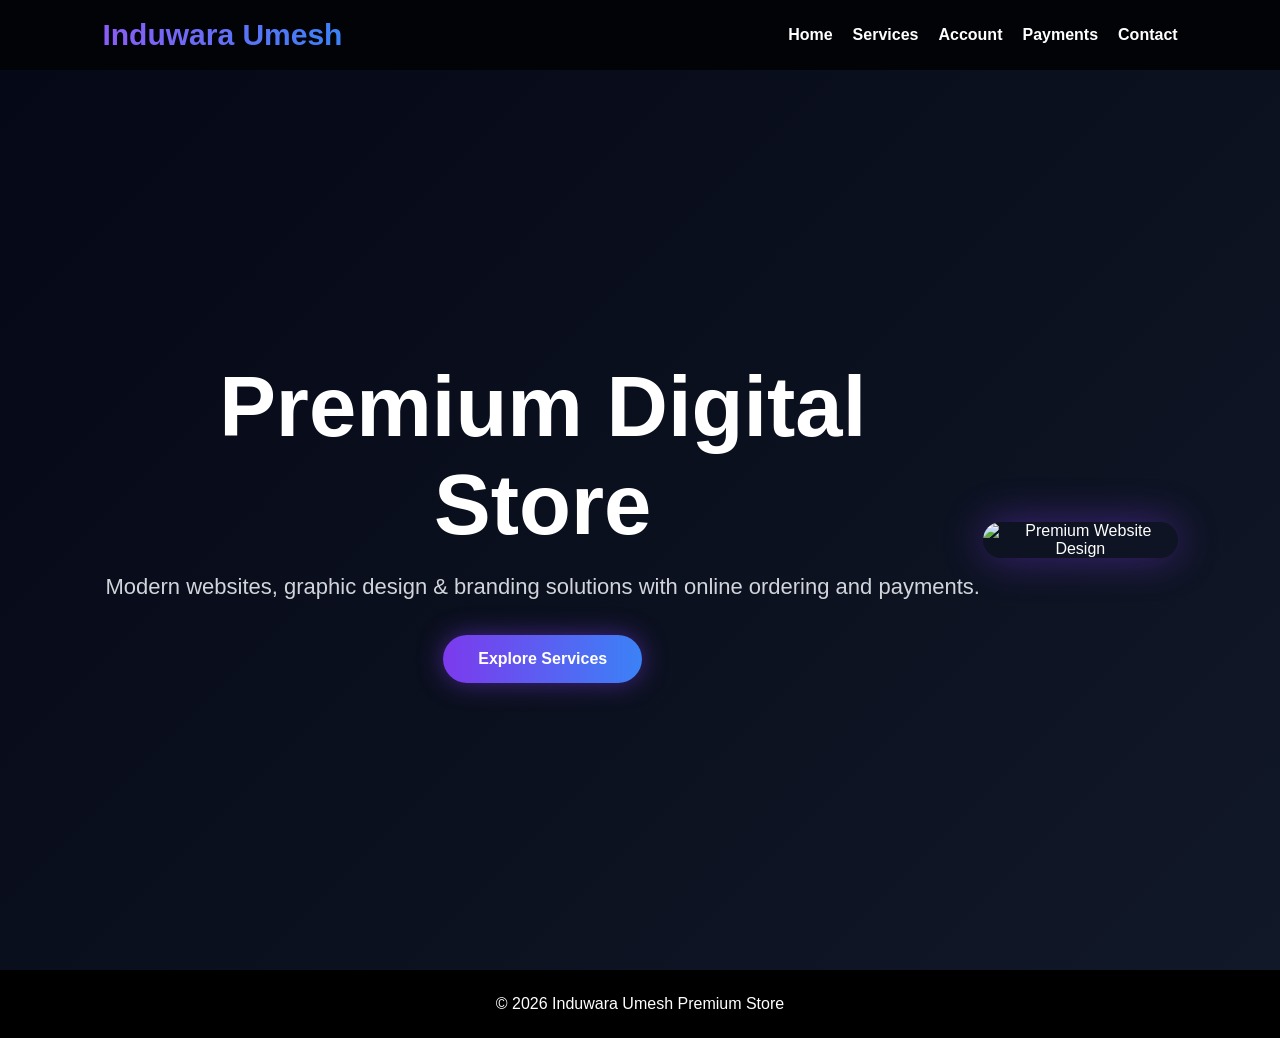
==== index.html @ c4bdc0ab "Add files via upload" ====
<!DOCTYPE html>
<html>
<head>
<meta charset="utf-8">
<meta name="viewport" content="width=device-width, initial-scale=1">
<title>Induwara Umesh</title>
<link rel="stylesheet" href="style.css">
</head>
<body>


<header>
<nav>
<div class="logo">Induwara Umesh</div>
<ul>
<li><a href="index.html">Home</a></li>
<li><a href="services.html">Services</a></li>
<li><a href="account.html">Account</a></li>
<li><a href="payments.html">Payments</a></li>
<li><a href="contact.html">Contact</a></li>
</ul>
</nav>
</header>



<section class="hero">
<div>
<h1>Premium Digital Store</h1>
<p>Modern websites, graphic design & branding solutions with online ordering and payments.</p>
<a class="btn" href="services.html">Explore Services</a>
</div>

<div class="hero-image">
<img src="https://images.unsplash.com/photo-1498050108023-c5249f4df085?q=80&w=1200&auto=format&fit=crop" alt="Premium Website Design">
</div>

</section>


<footer>© 2026 Induwara Umesh Premium Store</footer>

<script src="script.js"></script>

</body>
</html>
---- style.css ----
*{margin:0;padding:0;box-sizing:border-box}
body{
font-family:Arial,sans-serif;
background:#070b1a;
color:white;
overflow-x:hidden;
}
header{
position:sticky;
top:0;
z-index:1000;
background:rgba(0,0,0,.7);
backdrop-filter:blur(15px);
padding:18px 8%;
}
nav{
display:flex;
justify-content:space-between;
align-items:center;
}
.logo{
font-size:30px;
font-weight:bold;
background:linear-gradient(90deg,#8b5cf6,#3b82f6);
-webkit-background-clip:text;
-webkit-text-fill-color:transparent;
}
nav ul{
display:flex;
gap:20px;
list-style:none;
}
nav a{
text-decoration:none;
color:white;
font-weight:bold;
transition:.3s;
}
nav a:hover{color:#8b5cf6}

.hero{
min-height:100vh;
display:flex;
align-items:center;
justify-content:center;
text-align:center;
padding:0 8%;
background:linear-gradient(135deg,#050816,#111827);
}
.hero h1{
font-size:85px;
margin-bottom:20px;
}
.hero p{
font-size:22px;
color:#d1d5db;
margin-bottom:35px;
}
.btn{
display:inline-block;
padding:15px 35px;
border-radius:50px;
background:linear-gradient(90deg,#7c3aed,#3b82f6);
color:white;
text-decoration:none;
font-weight:bold;
transition:.3s;
box-shadow:0 0 25px rgba(124,58,237,.5);
}
.btn:hover{
transform:translateY(-5px) scale(1.03);
}
.page{
padding:100px 8%;
min-height:100vh;
}
.title{
font-size:55px;
margin-bottom:40px;
background:linear-gradient(90deg,#8b5cf6,#3b82f6);
-webkit-background-clip:text;
-webkit-text-fill-color:transparent;
}
.grid{
display:grid;
grid-template-columns:repeat(auto-fit,minmax(300px,1fr));
gap:30px;
}
.card{
background:rgba(255,255,255,.05);
padding:30px;
border-radius:25px;
border:1px solid rgba(255,255,255,.08);
transition:.4s;
}
.card:hover{
transform:translateY(-10px);
box-shadow:0 0 35px rgba(124,58,237,.35);
}
.card img{
width:100%;
height:220px;
object-fit:cover;
border-radius:18px;
margin-bottom:20px;
}
.price{
font-size:30px;
font-weight:bold;
color:#8b5cf6;
margin:15px 0;
}
.features{
margin:20px 0;
line-height:2;
color:#d1d5db;
}
form{
display:flex;
flex-direction:column;
gap:16px;
max-width:650px;
}
input,textarea,select{
padding:18px;
border:none;
border-radius:14px;
background:#111827;
color:white;
font-size:16px;
}
button{
padding:18px;
border:none;
border-radius:14px;
background:linear-gradient(90deg,#7c3aed,#3b82f6);
color:white;
font-weight:bold;
cursor:pointer;
}
.payments{
display:flex;
gap:30px;
flex-wrap:wrap;
}
.pay-box{
flex:1;
min-width:300px;
background:rgba(255,255,255,.05);
padding:30px;
border-radius:25px;
}
.qr{
width:350px;
max-width:100%;
border-radius:20px;
margin-top:20px;
box-shadow:0 0 40px rgba(37,211,102,.5);
}
footer{
background:#000;
text-align:center;
padding:25px;
}


/* Hero Image */
.hero-image{
margin-top:40px;
display:flex;
justify-content:center;
}

.hero-image img{
width:100%;
max-width:520px;
border-radius:30px;
box-shadow:0 0 40px rgba(124,58,237,.45);
object-fit:cover;
}

/* Bigger QR */
.qr{
width:500px !important;
max-width:100%;
border-radius:25px;
box-shadow:0 0 50px rgba(37,211,102,.45);
}

/* Better mobile responsive */
@media(max-width:900px){

header{
padding:15px 5%;
}

nav{
flex-direction:column;
gap:15px;
}

nav ul{
flex-wrap:wrap;
justify-content:center;
gap:12px;
}

.hero{
padding:120px 5% 80px;
min-height:auto;
}

.hero h1{
font-size:48px !important;
line-height:1.1;
}

.hero p{
font-size:18px !important;
}

.page{
padding:80px 5%;
}

.title{
font-size:38px !important;
text-align:center;
}

.grid{
grid-template-columns:1fr !important;
}

.card{
padding:22px;
}

.btn{
display:block;
width:100%;
text-align:center;
margin-bottom:15px;
}

input,textarea,select,button{
width:100%;
}

.qr{
width:100% !important;
max-width:360px;
}

.payments{
flex-direction:column;
}
}
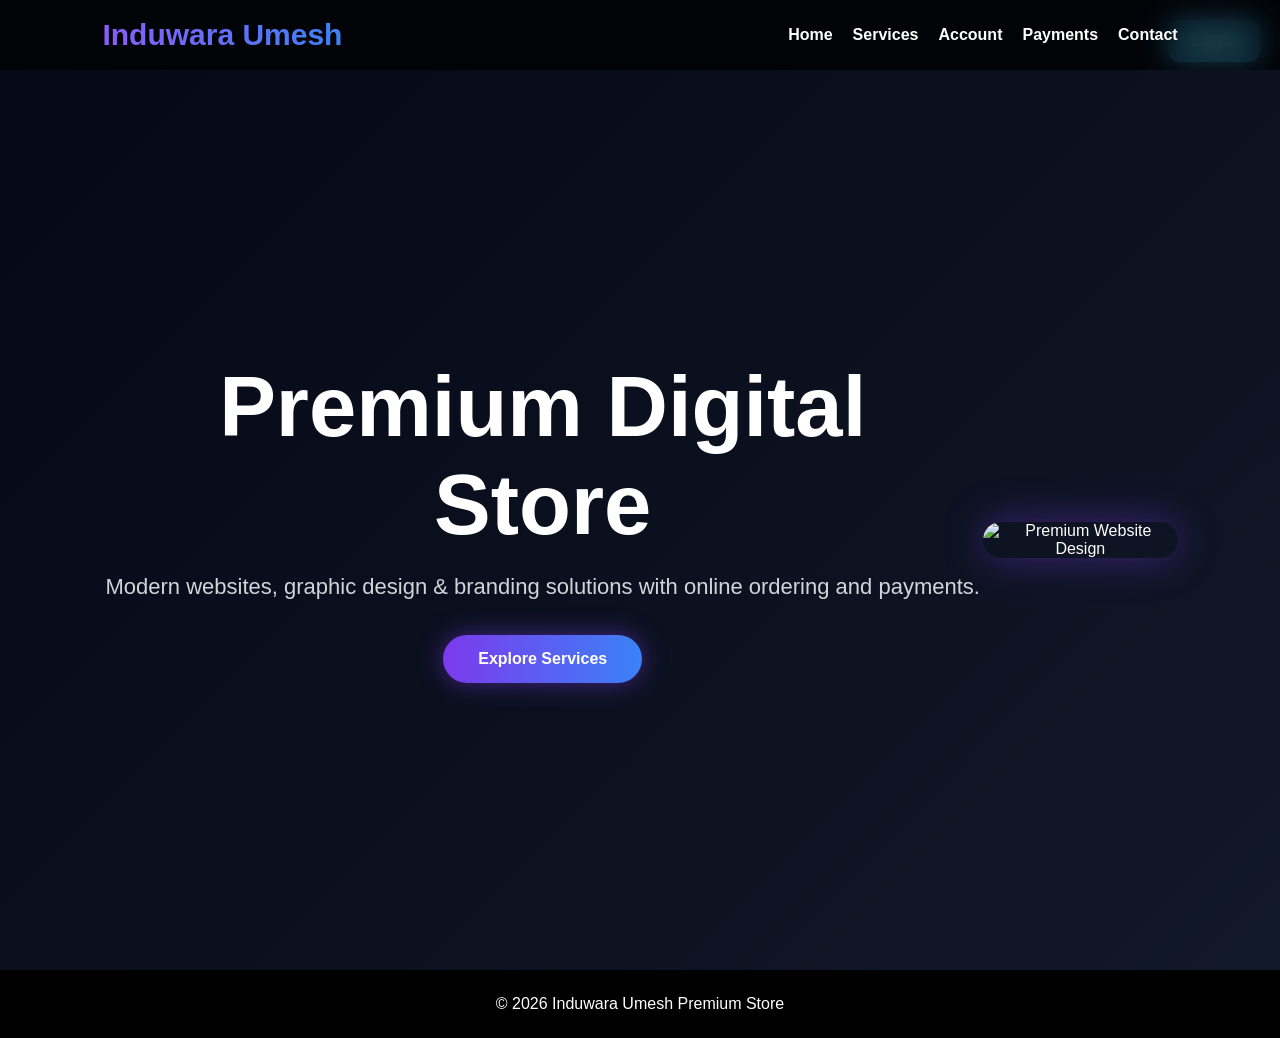
==== commit b3120a60: "Update index.html" ====
--- a/index.html
+++ b/index.html
@@ -41,6 +41,20 @@
 <footer>© 2026 Induwara Umesh Premium Store</footer>
 
 <script src="script.js"></script>
-
+<a href="login.html" 
+style="
+position:fixed;
+top:20px;
+right:20px;
+background:#38bdf8;
+color:white;
+padding:12px 24px;
+border-radius:12px;
+text-decoration:none;
+font-weight:bold;
+z-index:999;
+">
+Login
+</a>
 </body>
-</html>+</html>
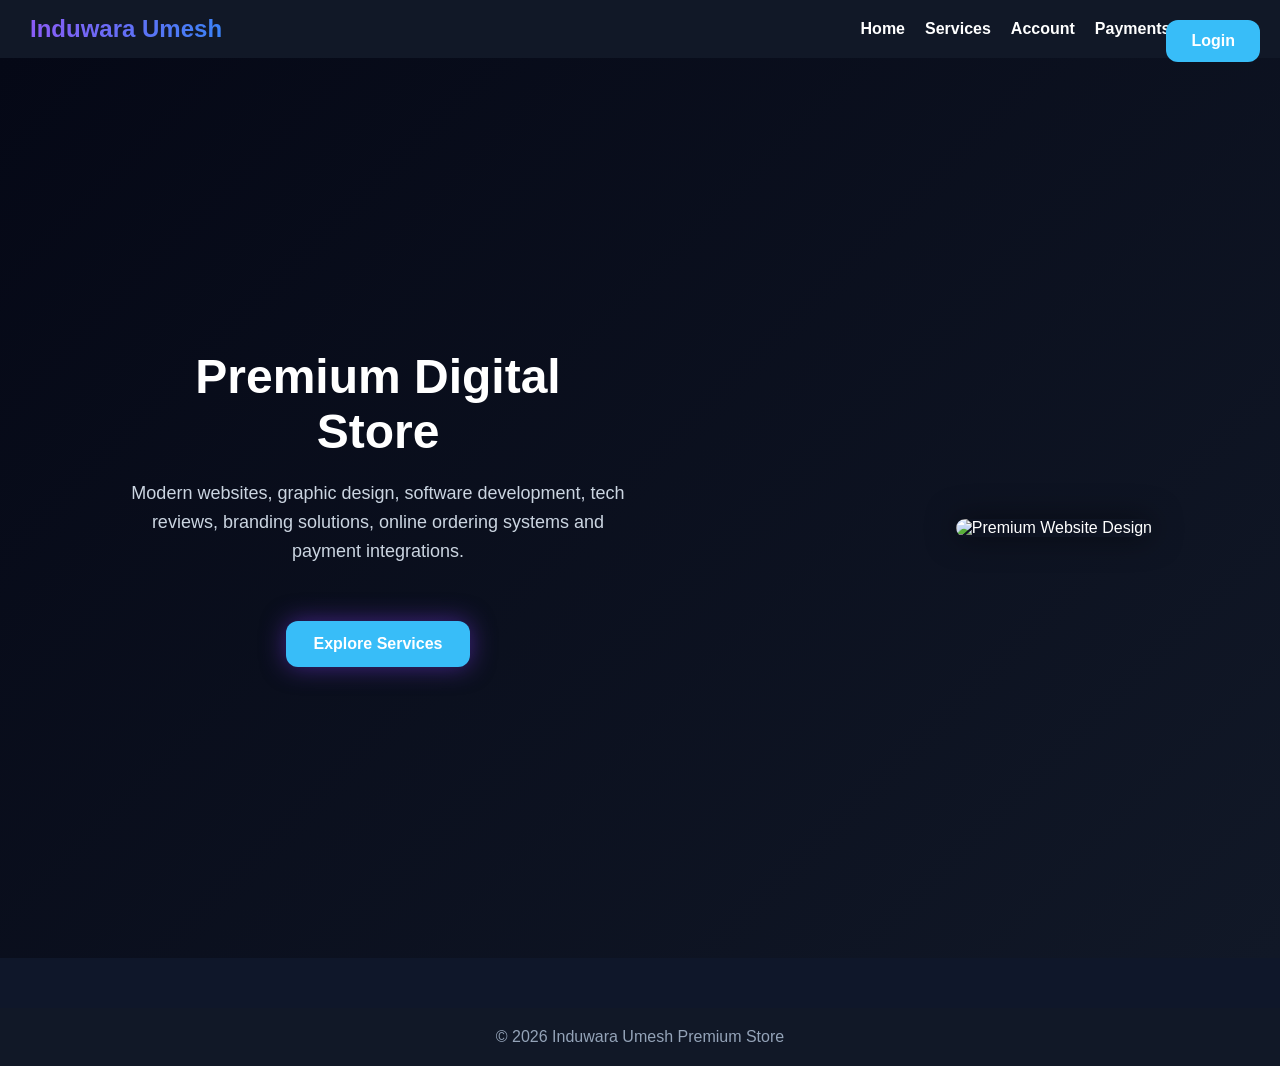
==== commit 17db3a54: "Update index.html" ====
--- a/index.html
+++ b/index.html
@@ -1,17 +1,146 @@
 <!DOCTYPE html>
-<html>
+<html lang="en">
 <head>
-<meta charset="utf-8">
-<meta name="viewport" content="width=device-width, initial-scale=1">
+<meta charset="UTF-8">
+<meta name="viewport" content="width=device-width, initial-scale=1.0">
 <title>Induwara Umesh</title>
+
 <link rel="stylesheet" href="style.css">
+
+<style>
+
+body{
+margin:0;
+font-family:Arial, sans-serif;
+background:#0f172a;
+color:white;
+}
+
+header{
+background:#111827;
+padding:15px 30px;
+position:sticky;
+top:0;
+z-index:1000;
+}
+
+nav{
+display:flex;
+justify-content:space-between;
+align-items:center;
+}
+
+.logo{
+font-size:24px;
+font-weight:bold;
+color:#38bdf8;
+}
+
+ul{
+display:flex;
+gap:20px;
+list-style:none;
+padding:0;
+margin:0;
+}
+
+ul li a{
+color:white;
+text-decoration:none;
+font-weight:bold;
+}
+
+.hero{
+display:flex;
+justify-content:space-between;
+align-items:center;
+padding:60px 10%;
+flex-wrap:wrap;
+gap:40px;
+}
+
+.hero-text{
+max-width:500px;
+}
+
+.hero-text h1{
+font-size:48px;
+margin-bottom:20px;
+}
+
+.hero-text p{
+font-size:18px;
+line-height:1.6;
+color:#cbd5e1;
+}
+
+.btn{
+display:inline-block;
+margin-top:20px;
+background:#38bdf8;
+padding:14px 28px;
+border-radius:12px;
+text-decoration:none;
+color:white;
+font-weight:bold;
+}
+
+.hero-image img{
+width:100%;
+max-width:500px;
+border-radius:20px;
+box-shadow:0 0 30px rgba(0,0,0,0.5);
+}
+
+.login-btn{
+position:fixed;
+top:20px;
+right:20px;
+background:#38bdf8;
+padding:12px 25px;
+border-radius:12px;
+text-decoration:none;
+color:white;
+font-weight:bold;
+z-index:9999;
+}
+
+footer{
+text-align:center;
+padding:20px;
+background:#111827;
+margin-top:50px;
+color:#94a3b8;
+}
+
+@media(max-width:768px){
+
+.hero{
+flex-direction:column;
+text-align:center;
+}
+
+.hero-text h1{
+font-size:36px;
+}
+
+ul{
+flex-wrap:wrap;
+justify-content:center;
+}
+
+}
+
+</style>
 </head>
+
 <body>
-
 
 <header>
 <nav>
+
 <div class="logo">Induwara Umesh</div>
+
 <ul>
 <li><a href="index.html">Home</a></li>
 <li><a href="services.html">Services</a></li>
@@ -19,16 +148,26 @@
 <li><a href="payments.html">Payments</a></li>
 <li><a href="contact.html">Contact</a></li>
 </ul>
+
 </nav>
 </header>
 
-
+<a href="login.html" class="login-btn">Login</a>
 
 <section class="hero">
-<div>
+
+<div class="hero-text">
 <h1>Premium Digital Store</h1>
-<p>Modern websites, graphic design & branding solutions with online ordering and payments.</p>
-<a class="btn" href="services.html">Explore Services</a>
+
+<p>
+Modern websites, graphic design, software development,
+tech reviews, branding solutions, online ordering systems
+and payment integrations.
+</p>
+
+<a class="btn" href="services.html">
+Explore Services
+</a>
 </div>
 
 <div class="hero-image">
@@ -37,24 +176,11 @@
 
 </section>
 
+<footer>
+© 2026 Induwara Umesh Premium Store
+</footer>
 
-<footer>© 2026 Induwara Umesh Premium Store</footer>
+<script type="module" src="script.js"></script>
 
-<script src="script.js"></script>
-<a href="login.html" 
-style="
-position:fixed;
-top:20px;
-right:20px;
-background:#38bdf8;
-color:white;
-padding:12px 24px;
-border-radius:12px;
-text-decoration:none;
-font-weight:bold;
-z-index:999;
-">
-Login
-</a>
 </body>
 </html>
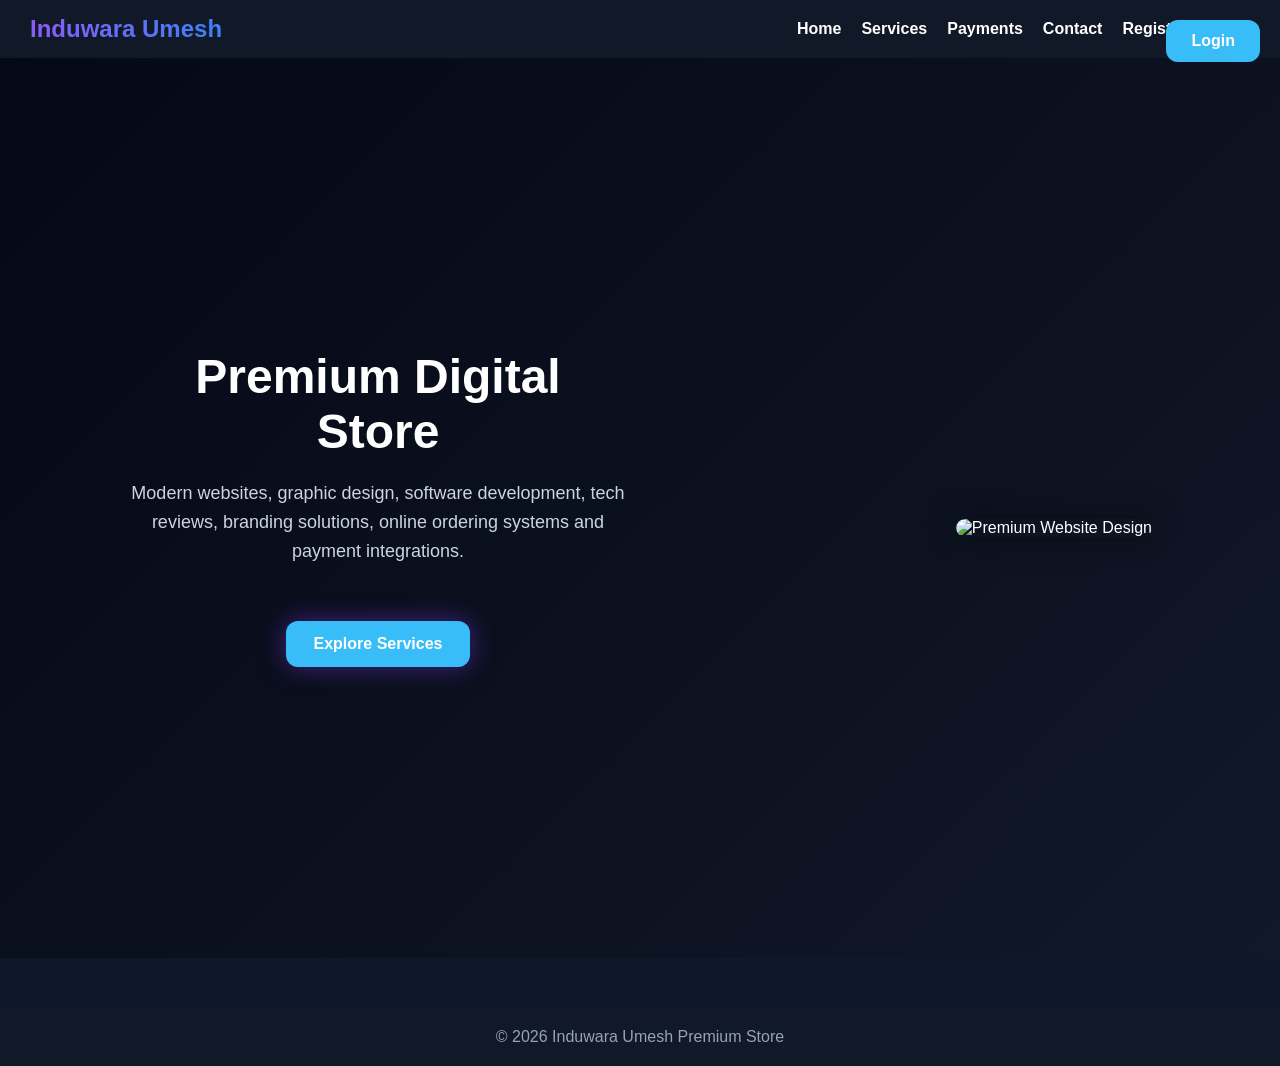
==== commit 3c052a95: "Update index.html" ====
--- a/index.html
+++ b/index.html
@@ -141,12 +141,23 @@
 
 <div class="logo">Induwara Umesh</div>
 
-<ul>
+<ul class="nav-links">
 <li><a href="index.html">Home</a></li>
 <li><a href="services.html">Services</a></li>
-<li><a href="account.html">Account</a></li>
 <li><a href="payments.html">Payments</a></li>
 <li><a href="contact.html">Contact</a></li>
+
+<li>
+<a href="account.html" class="register-btn">
+Register
+</a>
+</li>
+
+<li>
+<a href="login.html" class="login-btn-nav">
+Login
+</a>
+</li>
 </ul>
 
 </nav>
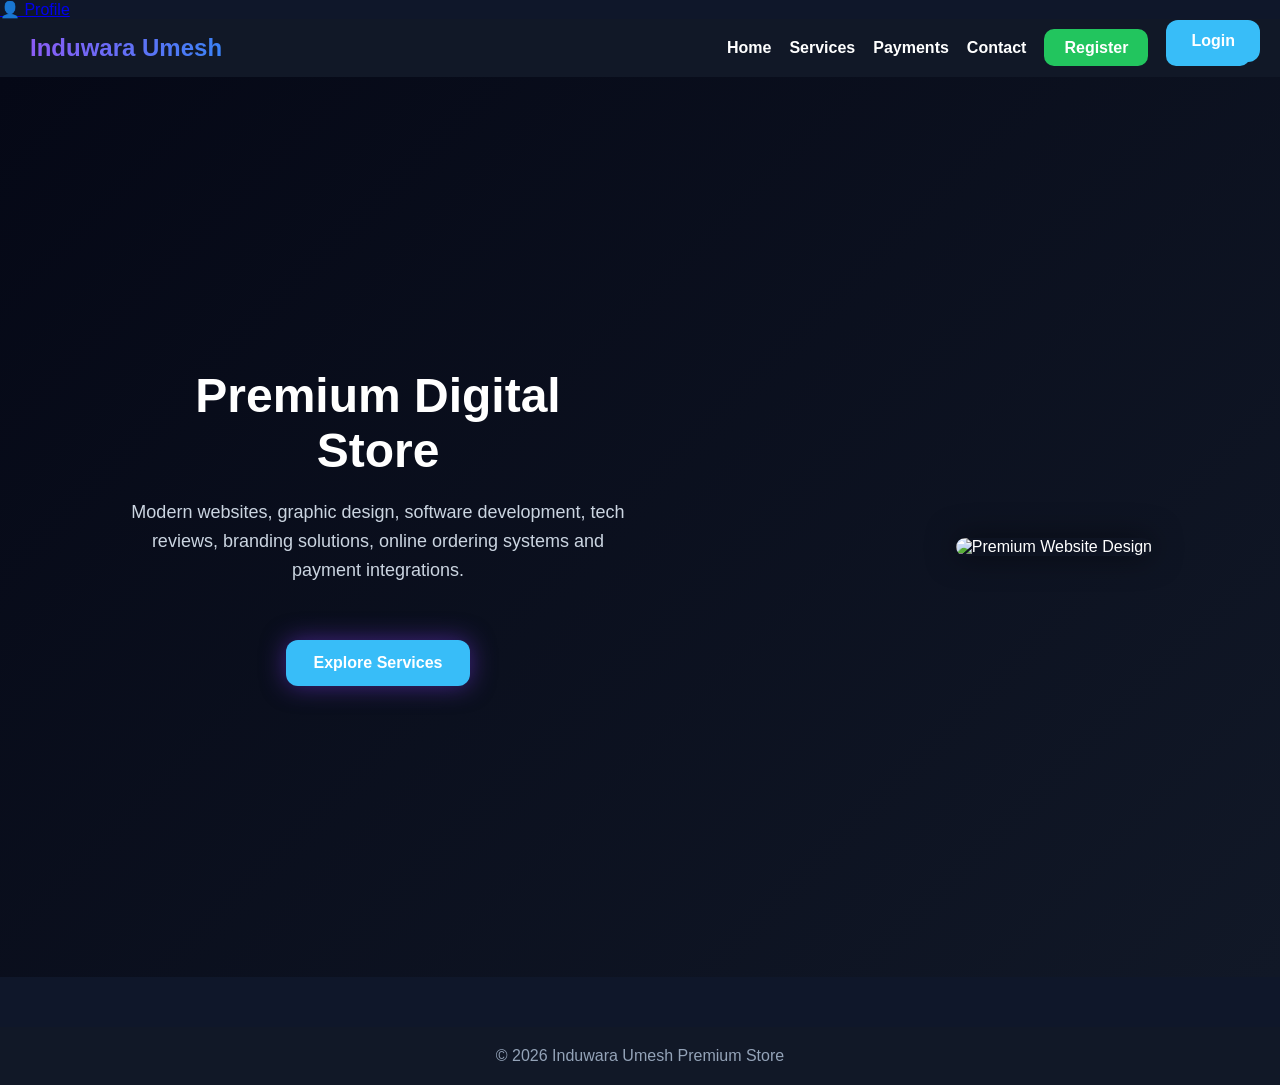
==== commit 36c5bde7: "Update index.html" ====
--- a/index.html
+++ b/index.html
@@ -135,7 +135,11 @@
 </head>
 
 <body>
-
+<div class="top-profile">
+
+<a href="profile.html">👤 Profile</a>
+
+</div>
 <header>
 <nav>
 
--- a/style.css
+++ b/style.css
@@ -257,3 +257,27 @@
 flex-direction:column;
 }
 }
+.nav-links{
+display:flex;
+align-items:center;
+gap:18px;
+list-style:none;
+}
+
+.register-btn{
+background:#22c55e;
+padding:10px 20px;
+border-radius:10px;
+color:white;
+text-decoration:none;
+font-weight:bold;
+}
+
+.login-btn-nav{
+background:#38bdf8;
+padding:10px 20px;
+border-radius:10px;
+color:white;
+text-decoration:none;
+font-weight:bold;
+}
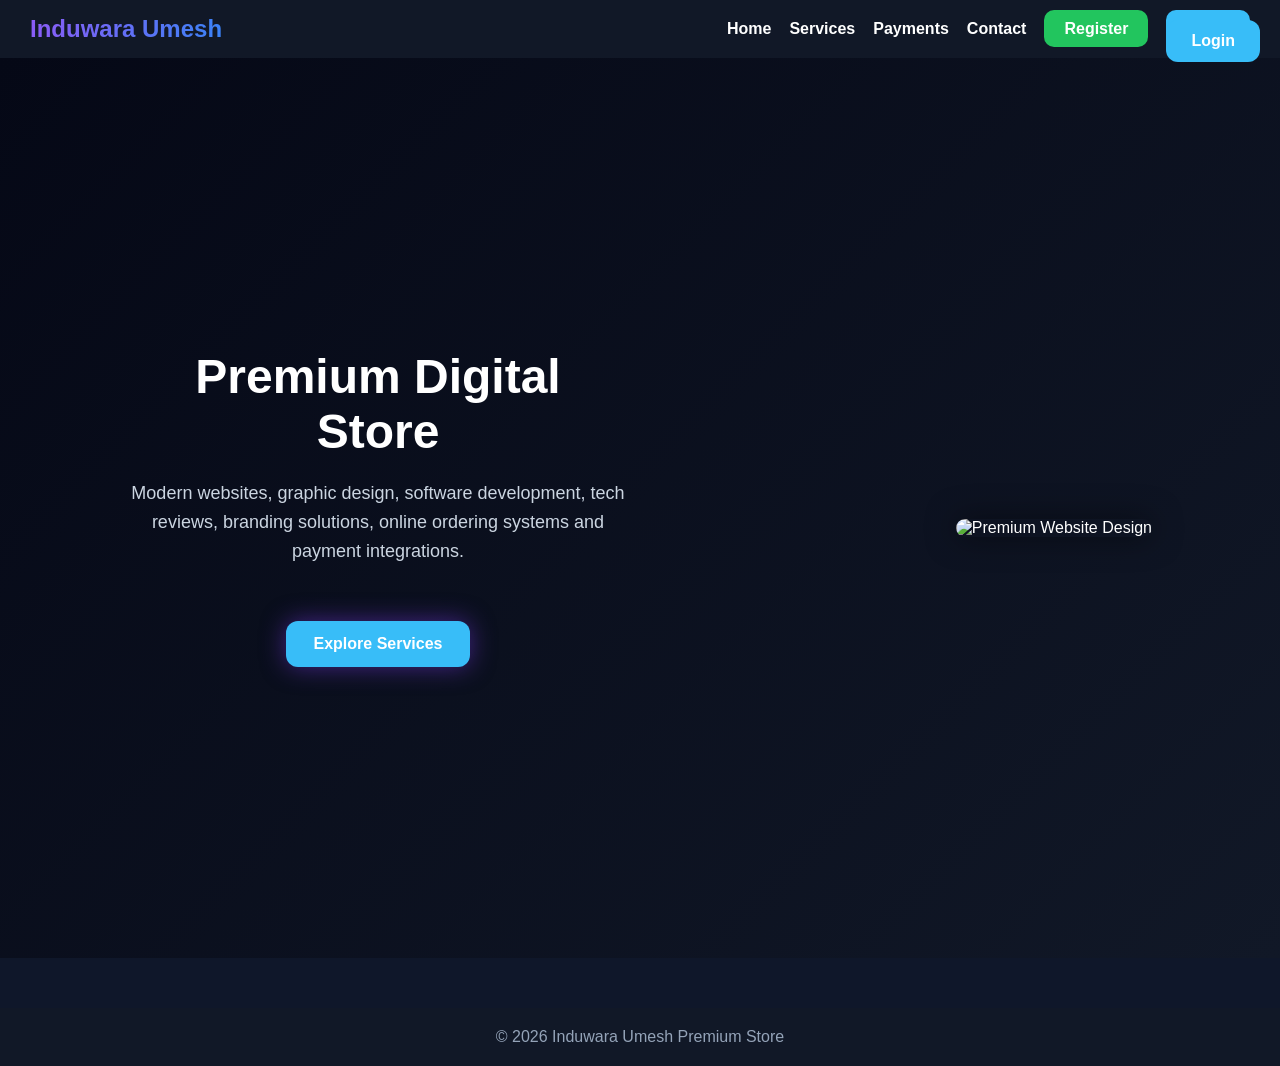
==== commit ba83b42b: "Update index.html" ====
--- a/index.html
+++ b/index.html
@@ -8,7 +8,21 @@
 <link rel="stylesheet" href="style.css">
 
 <style>
-
+.top-profile{
+position:fixed;
+top:20px;
+right:20px;
+z-index:999;
+}
+
+.top-profile a{
+background:#38bdf8;
+padding:10px 18px;
+border-radius:10px;
+color:white;
+text-decoration:none;
+font-weight:bold;
+}
 body{
 margin:0;
 font-family:Arial, sans-serif;
